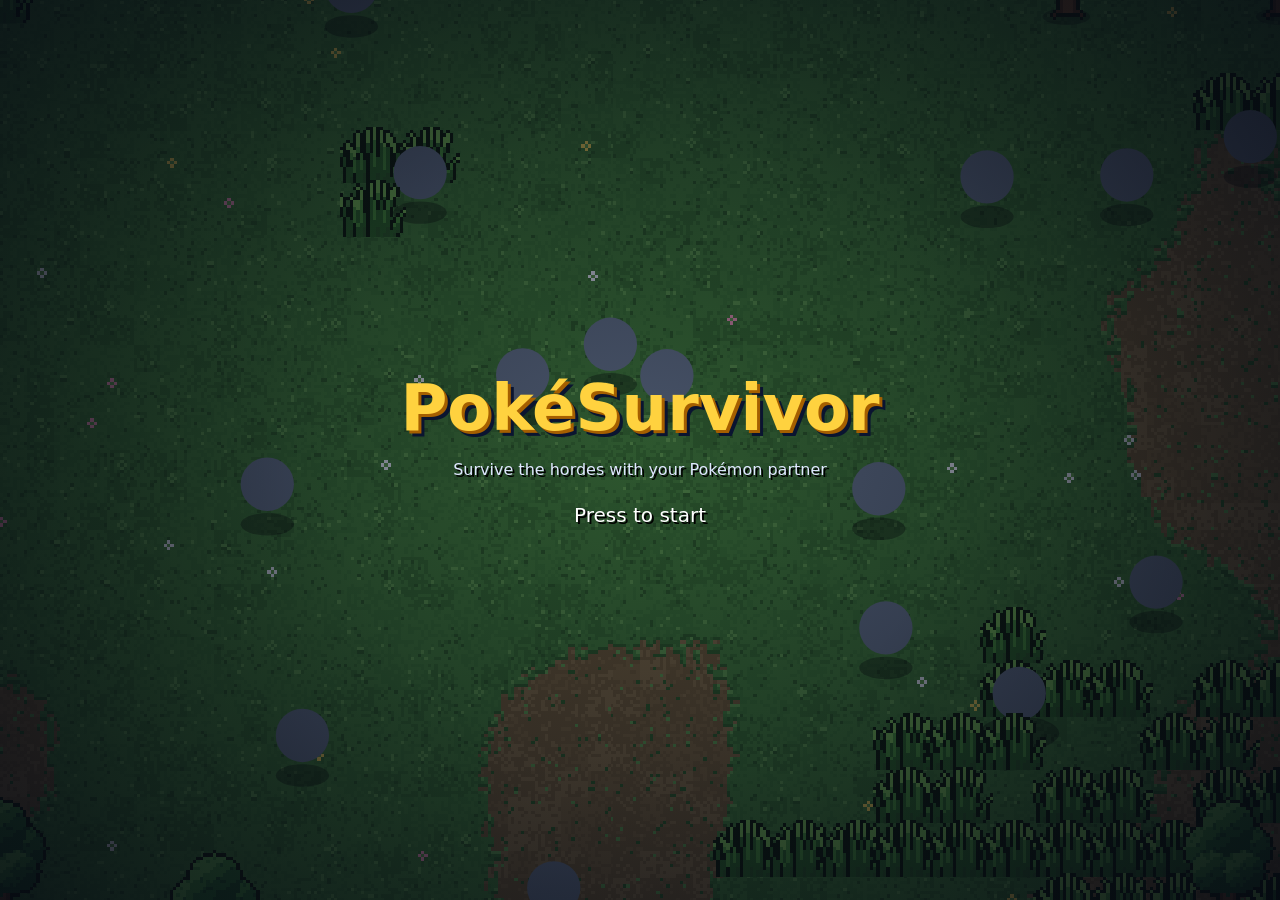
==== en/index.html @ c5aa58d1 "Sync upstream main (backup 2026-10-28) Sync upstream main (backup 2026-10-28)" ====
<!doctype html>
<html lang="en">
<head>
<meta charset="utf-8">
<base href="../">
<!-- Seguridad (18-10-2026): sólo se ejecutan los scripts del juego, de Firebase
     y de Google (inicio de sesión). Nada metido en la página (onerror=, etiquetas script
     en un texto...) llega a ejecutarse aunque se colara. Ver js/boot.js. -->
<meta http-equiv="Content-Security-Policy" content="script-src 'self' file: https://www.gstatic.com https://apis.google.com https://*.firebaseio.com https://*.firebasedatabase.app; object-src 'none'; base-uri 'self'">
<meta name="viewport" content="width=device-width,initial-scale=1,viewport-fit=cover">
<title>PokéSurvivor – Free online Pokémon survival game (Survivor.io style)</title>
<meta name="description" content="Survive hordes of Pokémon with your partner in this free fan game for browser and mobile: 966 Pokémon, shinies, legendaries and online co-op with friends. No downloads, no ads.">
<link rel="canonical" href="https://pokesurvivor.com/en/">
<meta name="robots" content="index, follow, max-image-preview:large">
<meta name="theme-color" content="#0a1430">
<meta name="color-scheme" content="dark">
<!-- Compartir en redes (WhatsApp, Discord, Twitter/X...) -->
<meta property="og:type" content="website">
<meta property="og:site_name" content="PokéSurvivor">
<meta property="og:locale" content="en_US">
<meta property="og:url" content="https://pokesurvivor.com/en/">
<meta property="og:title" content="PokéSurvivor – Survive the Pokémon hordes">
<meta property="og:description" content="A free fan game for browser and mobile: 966 Pokémon, shinies, legendaries and co-op with up to 4 friends. No downloads, no ads.">
<meta property="og:image" content="https://pokesurvivor.com/assets/og-image.jpg">
<meta property="og:image:width" content="1200">
<meta property="og:image:height" content="630">
<meta property="og:image:alt" content="PokéSurvivor: un Pokémon rodeado de hordas en un mapa pixel art">
<meta name="twitter:card" content="summary_large_image">
<meta name="twitter:title" content="PokéSurvivor – Survive the Pokémon hordes">
<meta name="twitter:description" content="A free fan game for browser and mobile, with co-op for up to 4. No downloads, no ads.">
<meta name="twitter:image" content="https://pokesurvivor.com/assets/og-image.jpg">
<meta name="ps-pages" content="1">
<link rel="manifest" href="manifest.webmanifest">
<!-- Google sólo enseña en los resultados iconos de 48 px o múltiplos -->
<link rel="icon" href="favicon.ico" sizes="any">
<link rel="icon" type="image/png" sizes="48x48" href="assets/icons/icon-48.png">
<link rel="icon" type="image/png" sizes="96x96" href="assets/icons/icon-96.png">
<link rel="icon" type="image/png" sizes="144x144" href="assets/icons/icon-144.png">
<link rel="apple-touch-icon" href="assets/icons/icon-180.png">
<meta name="mobile-web-app-capable" content="yes">
<meta name="apple-mobile-web-app-capable" content="yes">
<meta name="apple-mobile-web-app-status-bar-style" content="black-translucent">
<meta name="apple-mobile-web-app-title" content="PokéSurvivor">
<link rel="preconnect" href="https://www.gstatic.com" crossorigin>
<link rel="preload" href="assets/fonts/PixelifyPS-400.ttf" as="font" type="font/ttf" crossorigin>
<link rel="preload" href="assets/fonts/PixelifyPS-700.ttf" as="font" type="font/ttf" crossorigin>
<!-- Datos estructurados para Google (tipo de página: videojuego gratuito) -->
<script type="application/ld+json">
{
  "@context": "https://schema.org",
  "@graph": [
    {
      "@type": "WebSite",
      "@id": "https://pokesurvivor.com/#web",
      "url": "https://pokesurvivor.com/",
      "name": "PokéSurvivor",
      "inLanguage": ["es", "en"]
    },
    {
      "@type": ["VideoGame", "WebApplication"],
      "@id": "https://pokesurvivor.com/#juego",
      "name": "PokéSurvivor",
      "url": "https://pokesurvivor.com/",
      "description": "A free Pokémon survival fan game (bullet heaven, Survivor.io style): pick a partner, survive the hordes, level up, evolve your moves, fight legendaries in rifts and play co-op with up to 4 friends.",
      "image": "https://pokesurvivor.com/assets/og-image.jpg",
      "inLanguage": ["es", "en"],
      "genre": ["Roguelike", "Bullet heaven", "Acción", "Supervivencia"],
      "gamePlatform": ["Navegador web", "PC", "Android", "iOS"],
      "applicationCategory": "GameApplication",
      "operatingSystem": "Cualquiera con navegador web moderno",
      "playMode": ["SinglePlayer", "CoOp", "MultiPlayer"],
      "numberOfPlayers": { "@type": "QuantitativeValue", "minValue": 1, "maxValue": 4 },
      "isAccessibleForFree": true,
      "offers": { "@type": "Offer", "price": "0", "priceCurrency": "EUR", "availability": "https://schema.org/InStock" },
      "isPartOf": { "@id": "https://pokesurvivor.com/#web" }
    }
  ]
}
</script>
<link rel="stylesheet" href="css/style.css?v=fd07d5accc">
<script src="js/core/locales.js?v=602463cd19"></script>
<script src="js/noframe.js"></script>
</head>
<body>

<canvas id="game"></canvas>
<!-- En móvil se juega en horizontal -->
<div id="rotate" class="hidden"><div class="box center"><div id="rotate-ico"></div><h2>Gira el móvil</h2><p class="sub">PokéSurvivor se juega en horizontal.</p></div></div>

<!-- ====== Inicio: login / registro / invitado ====== -->
<section id="scr-login" class="scr hidden">
  <div class="box" style="width:min(420px,100%)">
    <div class="logo">
      <div class="t1">PokéSurvivor</div>
      <div class="t2">Mundo Misterioso</div>
    </div>
    <p class="login-tag">Sobrevive a las hordas con tu compañero Pokémon · gratis, en PC y móvil</p>
    <p class="login-official">Web oficial: pokesurvivor.com · si alguien te pide pagar, no somos nosotros</p>
    <div class="tabs">
      <div class="tab on" data-tab="login">Entrar</div>
      <div class="tab" data-tab="register">Crear cuenta</div>
    </div>
    <form id="login-form" autocomplete="off">
      <label for="f-user">Nombre</label>
      <input id="f-user" class="field" maxlength="16" spellcheck="false" autocomplete="username" autocapitalize="none" autocorrect="off">
      <label for="f-pass">Contraseña</label>
      <input id="f-pass" class="field" type="password" maxlength="64">
      <p id="login-err" class="err"></p>
      <p class="note"><a href="#" id="f-forgot">¿Olvidaste tu contraseña?</a></p>
      <p id="forgot-note" class="note hidden">Si vinculaste tu Gmail, pulsa <b>Entrar con Google</b> con ese Gmail: es tu misma cuenta.
        Si no lo vinculaste, no se puede recuperar: crea una cuenta nueva (y esta vez vincula tu Gmail desde el aviso que sale al entrar).</p>
      <div class="row">
        <button id="btn-auth" class="btn gold grow" type="submit">Entrar</button>
      </div>
    </form>
    <div class="row" style="margin-top:10px">
      <button id="btn-google" class="btn google grow hidden" type="button">Entrar con Google</button>
    </div>
    <div class="row" style="margin-top:10px">
      <button id="btn-guest" class="btn ghost grow" type="button">Jugar como invitado</button>
    </div>
    <p class="note center" id="login-mode"></p>
    <p class="note center"><a href="en/guide/">Guía</a> · <a href="en/pokedex/">Pokédex</a> · <a href="#" class="legal-link" data-legal>Aviso legal y privacidad</a></p>
  </div>
</section>

<!-- ====== Test de personalidad ====== -->
<section id="scr-test" class="scr dim hidden">
  <div class="box test-box">
    <div class="progress"><i id="test-bar"></i></div>
    <p class="sub" id="test-count"></p>
    <p class="q" id="test-q"></p>
    <div class="answers" id="test-a"></div>
  </div>
</section>

<!-- ====== Resultado del test ====== -->
<section id="scr-result" class="scr dim hidden">
  <div class="box result">
    <p class="sub">Tu personalidad es…</p>
    <div class="trait" id="res-trait"></div>
    <p id="res-text"></p>
    <canvas id="res-stage" class="stage" width="200" height="150"></canvas>
    <h3>Tu compañero: <span class="gold" id="res-name"></span></h3>
    <div class="row" style="justify-content:center;margin-top:14px">
      <button id="res-ok" class="btn gold">¡Vamos juntos!</button>
      <button id="res-other" class="btn">Elegir otro</button>
    </div>
  </div>
</section>

<!-- ====== Elegir compañero ====== -->
<section id="scr-starters" class="scr dim hidden">
  <div class="box wide">
    <h2>Elige a tu compañero</h2>
    <p class="sub">Los iniciales de todas las regiones, y dos amigos más.</p>
    <div class="grid" id="starter-grid"></div>
    <div class="row between" style="margin-top:14px">
      <button id="starter-back" class="btn ghost">Volver</button>
      <span id="starter-info" class="grow" style="color:var(--muted)"></span>
      <button id="starter-ok" class="btn gold" disabled>Elegir</button>
    </div>
  </div>
</section>

<!-- ====== Menú principal ====== -->
<section id="scr-menu" class="scr hidden">
  <div class="menu-left">
    <div class="logo">
      <div class="t1">PokéSurvivor<span class="splash">Folagor, Sekiam, PokeAlex: ¿un hueco?</span></div>
      <div class="t2">Mundo Misterioso</div>
      <div id="menu-hw" class="hw-count hidden"></div>
    </div>
    <div class="partner-card">
      <canvas id="menu-partner" class="stage" width="260" height="200"></canvas>
      <div class="nm" id="menu-partner-name"></div>
      <div class="lv" id="menu-partner-info"></div>
      <div class="seg hidden" id="menu-shiny"><button data-v="0">Normal</button><button data-v="1"></button></div>
    </div>
  </div>
  <div class="menu-right">
    <div class="box">
      <div class="menu-list">
        <button class="menu-item play" data-go="play">Jugar<small>Entra en la mazmorra</small></button>
        <button class="menu-item" data-go="dex">Pokémon<small id="menu-dex-count">Tu colección</small></button>
        <button class="menu-item" data-go="upgrades">Mejoras<small>Haz más fuerte cada run</small></button>
        <button class="menu-item" data-go="shop">Tienda Kecleon<small>Mentas, Cápsulas y MT</small></button>
        <button class="menu-item" data-go="bag">Mochila<small id="menu-bag-sub">Vacía</small></button>
        <button class="menu-item" data-go="gacha">Gacha<small>9 regiones · Pokémon y shinies</small></button>
        <button class="menu-item" data-go="goals">Misiones<small id="menu-goals-sub">Misiones, logros y perfil</small></button>
        <button class="menu-item" data-go="friends">Amigos<small id="menu-friends-sub">Juega en grupo, hasta 4</small></button>
        <button class="menu-item" data-go="rank">Ranking<small>Quién aguanta más</small></button>
        <button class="menu-item" data-go="settings">Ajustes<small>Sonido, gráficos, controles y cuenta</small></button>
      </div>
    </div>
    <div class="box" style="padding:14px 18px">
      <div id="menu-stats" style="font-size:14px;color:var(--muted)"></div>
    </div>
  </div>
</section>

<div id="topbar" class="topbar hidden">
  <div class="pill"><span class="coin"></span><span id="coins">0</span></div>
  <div class="pill" id="tickets-pill" title="Tickets del gacha"></div>
  <div class="pill" id="user-pill"></div>
  <button id="btn-save" class="btn small gold save-btn hidden" title="Guardar la partida en la nube"></button>
  <button id="btn-news" class="btn small ghost news-btn" title="Novedades"></button>
  <button id="btn-yt" class="btn small ghost yt-btn" title="Mi canal de YouTube"></button>
  <button id="btn-support" class="btn small gold hidden" title="Apoyar el proyecto"></button>
  <button id="btn-sound" class="btn small ghost" title="Sonido"></button>
  <button id="btn-full" class="btn small ghost hidden" title="Pantalla completa"></button>
  <button id="btn-settings" class="btn small ghost" title="Ajustes"></button>
  <button id="btn-logout" class="btn small ghost">Salir</button>
</div>
<div id="sound-panel" class="box sound-panel hidden"></div>
<div id="credits-line" class="credits-line hidden">Proyecto de fan sin ánimo de lucro · Sprites: SpriteCollab (CC BY-NC 4.0) · Pokémon © Nintendo/Creatures/GAME FREAK · <a href="#" class="legal-link" data-legal>Aviso legal</a></div>

<!-- ====== Novedades (cambios del juego) ====== -->
<section id="scr-news" class="scr dim hidden">
  <div class="box news-box">
    <div class="row between"><h2>Novedades</h2><button class="btn small ghost" id="news-close">Cerrar</button></div>
    <div id="news-body" class="news-body"></div>
  </div>
</section>

<!-- ====== Vincular Gmail para recuperar la cuenta (js/ui/login.js, offerRecovery) ====== -->
<section id="scr-recover" class="scr dim hidden">
  <div class="box" style="width:min(440px,100%)">
    <h2>¿Te da miedo perder tu cuenta?</h2>
    <p>Vincula tu Gmail: si un día olvidas la contraseña, pulsas <b>Entrar con Google</b> y es tu misma cuenta, con todo lo tuyo.</p>
    <p class="err" id="rec-err"></p>
    <div class="row" style="gap:8px;flex-wrap:wrap">
      <button class="btn gold grow" id="rec-link" type="button">Vincular mi Gmail</button>
      <button class="btn ghost" id="rec-later" type="button">Ahora no</button>
    </div>
    <p class="note center"><a href="#" id="rec-never">No volver a preguntar</a></p>
  </div>
</section>

<!-- ====== Avisos de una actualización (una vez por navegador, ver LoginUI.updateNotices) ====== -->
<section id="scr-savenote" class="scr dim hidden">
  <div class="box" style="width:min(460px,100%)" translate="no">
    <h2 id="savenote-title"></h2>
    <div id="savenote-body"></div>
    <button class="btn gold" id="savenote-ok" type="button" style="width:100%;margin-top:10px"></button>
  </div>
</section>

<!-- ====== Apoyar el proyecto (donaciones) ====== -->
<section id="scr-support" class="scr dim hidden">
  <div class="box support">
    <div class="row between"><h2>Apoyar el proyecto</h2><button class="btn small ghost" id="sup-close">Cerrar</button></div>
    <div id="sup-body"></div>
  </div>
</section>

<!-- ====== Ajustes ====== -->
<section id="scr-settings" class="scr dim hidden">
  <div class="box settings">
    <div class="row between"><h2>Ajustes</h2><button class="btn small ghost" id="set-close">Cerrar</button></div>
    <div class="tabs" id="set-tabs">
      <button class="gen-tab" data-t="sound">Sonido</button>
      <button class="gen-tab" data-t="gfx">Gráficos</button>
      <button class="gen-tab" data-t="ctl">Controles</button>
      <button class="gen-tab" data-t="a11y">Accesibilidad</button>
      <button class="gen-tab" data-t="acc">Cuenta</button>
      <button class="gen-tab" data-t="about">Acerca de</button>
    </div>
    <div id="set-body" class="set-body"></div>
  </div>
</section>

<!-- ====== Aviso legal y privacidad ====== -->
<section id="scr-legal" class="scr dim hidden">
  <div class="box legal" style="width:min(640px,100%)">
    <div class="row between"><h2>Aviso legal</h2><button class="btn small ghost" id="legal-close">Cerrar</button></div>
    <h3>Proyecto de fan</h3>
    <p><b>PokéSurvivor</b> es un juego hecho por fans, <b>gratuito y sin ánimo de lucro</b>.
      No tiene anuncios ni compras. Se puede apoyar con donaciones voluntarias, que se usan sólo para pagar los servidores y el dominio, y que no dan ninguna ventaja en el juego.</p>
    <p>No está afiliado, patrocinado ni aprobado por Nintendo, Creatures Inc., GAME FREAK ni
      The Pokémon Company. Pokémon y todos los nombres y personajes relacionados son marcas y
      propiedad de sus respectivos dueños.</p>
    <h3>Web oficial</h3>
    <p>La única web oficial de PokéSurvivor es pokesurvivor.com. El juego es y será gratis: si alguien te pide pagar, no somos nosotros.</p>
    <h3>Criptomonedas</h3>
    <p>PokéSurvivor no tiene ninguna criptomoneda, token ni NFT oficial, y su autor no ha creado ninguno. Cualquier token que use el nombre del juego lo han creado terceros: no nos hacemos cargo de ninguna compra, venta o inversión que hagas con ellos, y nada de lo que hay aquí es una recomendación de inversión.</p>
    <h3>Contenido de terceros</h3>
    <p>Sprites de <a href="https://github.com/PMDCollab/SpriteCollab" target="_blank" rel="noopener">SpriteCollab</a>
      (CC BY-NC 4.0, créditos completos en CREDITS.md del repositorio). Datos de la Pokédex de
      <a href="https://pokeapi.co/" target="_blank" rel="noopener">PokeAPI</a>. Fuente Pixelify Sans (OFL).
      La música y los efectos de sonido son originales del proyecto.</p>
    <h3>Contacto y retirada de contenido</h3>
    <p>Si eres titular de derechos y quieres que retiremos algo, escríbenos y lo quitaremos lo
      antes posible: <a id="legal-mail" href="#"></a></p>
    <p>Código fuente: <a id="legal-repo" href="#" target="_blank" rel="noopener"></a></p>
    <p>Licencia del código: PolyForm Noncommercial 1.0.0 (se puede usar, estudiar y modificar, pero no para ganar dinero). Las versiones hasta el 14-10-2026 siguen bajo MIT.</p>
    <h3>Privacidad</h3>
    <p>Si creas una cuenta, guardamos tu nombre de jugador y tu partida (colección, monedas,
      mejoras y estadísticas) en Google Firebase para que puedas seguir en cualquier ordenador.
      Si entras con Google, Firebase guarda también tu correo de Google para identificarte
      (nunca se enseña a otros jugadores).
      No usamos tus datos para nada más, ni los compartimos, ni hay publicidad ni seguimiento.
      Como invitado no se guarda nada fuera de tu navegador.</p>
    <p>Amigos y ranking: tu <b>apodo</b> es público para otros jugadores. Guardamos tu lista de
      amigos, si estás en línea y tus mejores tiempos (con tu apodo y tu Pokémon).</p>
    <p>Partidas en grupo: tu navegador se conecta <b>directamente</b> con el de tus compañeros
      (como en una videollamada), así que cada uno puede llegar a ver la dirección IP del otro.
      Juega en grupo sólo con gente que conozcas. Si la conexión directa no es posible, la partida
      pasa por los servidores de Firebase.</p>
    <p>Puedes borrar tu cuenta cuando quieras (se borran también tu apodo, tus amigos y tus marcas):</p>
    <div class="row">
      <button class="btn small" id="legal-delete">Borrar mi cuenta y mi partida</button>
      <span id="legal-del-msg" class="note" style="margin:0"></span>
    </div>
  </div>
</section>
<div id="boot" class="boot">
  <div class="boot-in">
    <h1>PokéSurvivor</h1>
    <p>A Pokémon survival game, free in your browser and on mobile.</p>
    <p class="boot-ld">Loading…</p>
  </div>
</div>
<script src="js/boot.js"></script>
<div id="tap-start" class="tapstart hidden">
  <div class="boot-in">
    <h1>PokéSurvivor</h1>
    <p>Sobrevive a las hordas con tu compañero Pokémon</p>
    <p class="tap-blink">Pulsa para empezar</p>
  </div>
</div>
<noscript>
  <div class="boot noscript">
    <div class="boot-in">
      <h1>PokéSurvivor</h1>
      <p>PokéSurvivor necesita JavaScript para funcionar. Actívalo para jugar.</p>
      <p>Fan game gratuito de supervivencia con 966 Pokémon de las 9 regiones: elige tu compañero, sobrevive a las hordas, evoluciona tus ataques, enfréntate a legendarios y juega en cooperativo con hasta 4 amigos.</p>
      <p><a href="en/guide/">Guía del juego</a> · <a href="en/pokedex/">Pokédex: todos los Pokémon jugables</a></p>    </div>
  </div>
</noscript>

<!-- ====== Apodo (para amigos y ranking) ====== -->
<section id="scr-nick" class="scr dim hidden">
  <div class="box" style="width:min(440px,100%)">
    <h2>Elige tu apodo</h2>
    <p class="sub">Es el nombre que verán tus amigos y el que sale en el ranking.
      Tu nombre y tu correo de Google no se enseñan a nadie.</p>
    <form id="nick-form" autocomplete="off">
      <input id="nick-in" class="field" maxlength="16" spellcheck="false" placeholder="3-16 letras, números o _">
      <p id="nick-err" class="err"></p>
      <div class="row"><button id="nick-ok" class="btn gold grow" type="submit">Guardar apodo</button></div>
    </form>
    <div class="row" style="margin-top:8px"><button id="nick-later" class="btn ghost grow" type="button">Ahora no</button></div>
  </div>
</section>

<!-- ====== Amigos ====== -->
<section id="scr-friends" class="scr dim hidden">
  <div class="box wide">
    <div class="row between"><h2>Amigos</h2>
      <div class="row"><button id="fr-room" class="btn small gold hidden">Ir a la sala</button><button class="btn small ghost" data-back>Volver</button></div></div>
    <p class="sub" id="fr-me"></p>
    <form id="fr-add" class="row" autocomplete="off">
      <input id="fr-name" class="field grow" maxlength="16" spellcheck="false" placeholder="Apodo de tu amigo">
      <button class="btn gold" type="submit" data-sfx="confirm">Añadir amigo</button>
    </form>
    <p id="fr-msg" class="note"></p>
    <div id="fr-list" class="fr-list"></div>
  </div>
</section>

<!-- ====== Sala (partida en grupo) ====== -->
<section id="scr-lobby" class="scr dim hidden">
  <div class="box wide">
    <div class="row between"><h2>Sala</h2>
      <div class="row"><button id="lobby-menu" class="btn small ghost">Menú</button><button id="lobby-leave" class="btn small ghost">Salir de la sala</button></div></div>
    <p class="sub" id="lobby-sub"></p>
    <div id="lobby-members" class="lobby-members"></div>
    <h3 id="lobby-inv-title" style="margin:14px 0 6px">Invitar amigos</h3>
    <div id="lobby-invite" class="fr-list"></div>
    <div class="row" style="margin-top:14px">
      <button id="lobby-start" class="btn gold grow">Empezar partida</button>
    </div>
    <p class="note" id="lobby-note"></p>
  </div>
</section>

<!-- ====== Ranking ====== -->
<section id="scr-rank" class="scr dim hidden">
  <div class="box wide">
    <div class="row between"><h2>Ranking</h2><span class="row" style="gap:6px"><button id="rk-mod" class="btn small ghost hidden">Moderación</button><button class="btn small ghost" data-back>Volver</button></span></div>
    <div class="gen-tabs" id="rk-mode"></div>
    <div class="filters" id="rk-period"></div>
    <div class="row rk-tools">
      <div class="filters" id="rk-scope" style="margin:0"></div>
      <input id="rk-poke" class="field" list="rk-dl" placeholder="Filtrar por Pokémon (histórico)" spellcheck="false">
      <datalist id="rk-dl"></datalist>
      <button id="rk-clear" class="btn small ghost hidden">Quitar filtro</button>
    </div>
    <div class="rk-split">
      <div class="rk-col"><h3 class="rk-h">Daño a Arceus</h3><div id="rk-dlist" class="rk-list"></div><div id="rk-dme" class="rk-me"></div></div>
      <div class="rk-col"><h3 class="rk-h">Tiempo aguantado</h3><div id="rk-list" class="rk-list"></div><div id="rk-me" class="rk-me"></div></div>
    </div>
  </div>
</section>

<!-- ====== Moderación del ranking (sólo la cuenta de admin, ver js/ui/mod-ui.js) ====== -->
<section id="scr-mod" class="scr dim hidden">
  <div class="box wide">
    <div class="row between"><h2>Moderación</h2><span class="row" style="gap:6px"><button class="btn small danger" id="mod-purge">Quitar marcas de más de 1 hora</button><button class="btn small ghost" id="mod-back">Volver</button></span></div>
    <div class="tabs" id="mod-tabs">
      <div class="tab on" data-tab="rep">Reportes</div>
      <div class="tab" data-tab="sus">Baneados</div>
    </div>
    <div id="mod-list" class="rk-list" style="max-height:60vh"></div>
  </div>
</section>

<!-- ====== Misiones, logros y perfil ====== -->
<section id="scr-goals" class="scr dim hidden">
  <div class="box wide">
    <div class="row between"><h2>Misiones</h2><button class="btn small ghost" data-back>Volver</button></div>
    <div class="tabs" id="goals-tabs">
      <div class="tab on" data-tab="missions">Misiones</div>
      <div class="tab" data-tab="ach">Logros</div>
      <div class="tab" data-tab="profile">Perfil</div>
    </div>
    <div id="goals-body" class="goals-body"></div>
  </div>
</section>

<!-- ====== Perfil público de un jugador ====== -->
<section id="scr-profile" class="scr dim hidden">
  <div class="box profile-box">
    <div class="row end"><button class="btn small ghost" id="prof-close">Cerrar</button></div>
    <div id="prof-body"></div>
  </div>
</section>

<!-- ====== Invitación recibida ====== -->
<div id="invite-pop" class="box invite-pop hidden">
  <div id="inv-text"></div>
  <div class="row" style="margin-top:10px">
    <button id="inv-yes" class="btn gold small grow" data-sfx="confirm">Unirme</button>
    <button id="inv-no" class="btn ghost small">No, gracias</button>
  </div>
</div>

<!-- ====== Colección ====== -->
<section id="scr-dex" class="scr dim hidden">
  <div class="box wide">
    <div class="row between"><h2>Pokémon <span id="dex-total" class="sub" style="font-size:15px"></span></h2><button class="btn small ghost" data-back>Volver</button></div>
    <div class="gen-tabs" id="dex-gens"></div>
    <div class="split" style="margin-top:8px">
      <div>
        <div class="dex-tools">
          <input id="dex-q" type="search" placeholder="Buscar por nombre o número" autocomplete="off" spellcheck="false">
          <select id="dex-type" title="Tipo"></select>
          <span id="dex-count" class="sub"></span>
          <button class="btn small ghost hidden" id="dex-clear" type="button">Limpiar</button>
        </div>
        <div class="filters" id="dex-filters"></div>
        <div class="filters dex-sort" id="dex-sort"></div>
        <div class="grid" id="dex-grid"></div>
      </div>
      <div class="panel" id="dex-detail"></div>
    </div>
  </div>
</section>

<!-- ====== Tienda Kecleon (20-10-2026, del PR #236 de TheAdro7) ====== -->
<section id="scr-shop" class="scr dim hidden">
  <div class="box wide shop-box">
    <!-- El puesto: cae, se despliega el toldo, sube la persiana y salen los dos Kecleon (ver shop-ui.js). -->
    <div class="shop-stall" id="shop-stall">
      <!-- Todo el puesto (paisaje, toldo, estanterías, persiana, farolillos y los dos
           Kecleon) se dibuja en pixel art en este lienzo: ver Scene en shop-ui.js. -->
      <canvas id="shop-scene" class="shop-scene"></canvas>
      <div class="shop-sign" id="shop-sign"><span>Tienda Kecleon</span></div>
      <div class="shop-bubble hide" id="shop-bubble"></div>
    </div>
    <div class="shop-inner">
      <div class="row between">
        <h2 style="margin:0">Tienda Kecleon</h2>
        <button class="btn small ghost" data-back>Volver</button>
      </div>
      <p class="sub" style="margin:8px 0 0" id="shop-hello">¡Bienvenido! Mentas, Cápsulas y MT. Lo que compres va a tu Mochila (en el menú principal); úsalo desde la ficha de cada Pokémon en la colección.</p>
      <div id="shop-body"></div>
    </div>
  </div>
</section>

<!-- ====== Mochila (desde el menú principal, sin entrar en la tienda) ====== -->
<section id="scr-bag" class="scr dim hidden">
  <div class="box wide">
    <div class="row between"><h2>Mochila</h2><button class="btn small ghost" data-back>Volver</button></div>
    <div id="bag-body"></div>
  </div>
</section>

<!-- ====== Mejoras ====== -->
<section id="scr-upgrades" class="scr dim hidden">
  <div class="box wide">
    <div class="row between"><h2>Mejoras</h2><button class="btn small ghost" data-back>Volver</button></div>
    <div class="upg-head">
      <canvas id="upg-stage" class="stage" width="120" height="96"></canvas>
      <div class="grow">
        <p class="sub" style="margin:0">Cada Pokémon tiene sus propias mejoras: sólo cuentan cuando juegas con él.</p>
        <div class="row" style="margin-top:8px">
          <label for="upg-mon" style="margin:0">Pokémon</label>
          <select id="upg-mon" class="field" style="width:auto;min-width:220px"></select>
        </div>
      </div>
    </div>
    <div class="upg" id="upg-list"></div>
  </div>
</section>

<!-- ====== Gacha ====== -->
<section id="scr-gacha" class="scr dim hidden">
  <div class="box wide">
    <div class="row between"><h2>Gacha</h2><button class="btn small ghost" data-back>Volver</button></div>
    <div class="gen-tabs" id="gacha-gens"></div>
    <div class="split" style="margin-top:8px">
      <div>
        <div class="banner" id="banner">
          <h3 id="banner-title"></h3>
          <p id="banner-desc" style="margin:4px 0 6px"></p>
          <p class="sub" id="gacha-owned" style="margin:0"></p>
          <div class="feat" id="gacha-feat"></div>
        </div>
        <div class="row" style="margin-top:14px">
          <button id="pull-10" class="btn gold grow" data-sfx="none">Tirar ×10 · <span id="cost-10"></span></button>
          <button id="pull-10b" class="btn gold grow" data-sfx="none">Tirar ×10 · <span id="cost-10b"></span></button>
          <button id="pull-100" class="btn gold grow" data-sfx="none">Tirar ×100 · <span id="cost-100"></span></button>
          <button id="pull-100b" class="btn gold grow" data-sfx="none">Tirar ×100 · <span id="cost-100b"></span></button>
        </div>
        <p class="note tickets-line" id="gacha-tickets"></p>
        <p class="note" id="gacha-pity"></p>
      </div>
      <div class="panel rates" id="gacha-rates"></div>
    </div>
  </div>
</section>

<div id="pull-fx" class="hidden">
  <canvas id="slot" width="176" height="170" title="Clic para acelerar"></canvas>
  <div class="pull-results" id="pull-results"></div>
  <button id="pull-skip" class="btn small ghost hidden">Saltar</button>
  <button id="pull-close" class="btn gold hidden">Continuar</button>
</div>

<!-- ====== Durante la run ====== -->
<section id="scr-levelup" class="scr dim hidden">
  <div class="box center">
    <h2>¡Nivel <span id="lvl-num">2</span>!</h2>
    <p class="sub">Elige una recompensa<span class="kbd-hint"> · <kbd>1</kbd> <kbd>2</kbd> <kbd>3</kbd></span></p>
    <div id="cards" class="cards"></div>
    <button id="lvl-reroll" class="btn small ghost hidden" data-sfx="none" style="margin-top:10px">Cambiar opciones (<span id="lvl-rr-n">1</span>)<span class="kbd-hint"> · <kbd>R</kbd></span></button>
    <p id="lvl-wait" class="note hidden"></p>
  </div>
</section>

<section id="scr-bond" class="scr dim hidden">
  <div class="box center">
    <h2 class="bond-title">¡Vínculo!</h2>
    <p class="sub bond-hint">Los movimientos unidos se lanzan a la vez y ocupan un solo hueco</p>
    <p id="bond-sub" class="sub"></p>
    <div id="bond-cards" class="cards"></div>
    <div class="row" style="justify-content:center"><button id="bond-back" class="btn hidden">Atrás</button></div>
  </div>
</section>

<section id="scr-item" class="scr dim hidden">
  <div class="box center">
    <h2>¡Un objeto!</h2>
    <p class="sub">Sólo puedes llevar uno<span class="kbd-hint"> · <kbd>1</kbd> <kbd>2</kbd></span></p>
    <div id="item-cards" class="cards"></div>
  </div>
</section>

<section id="scr-pause" class="scr dim hidden">
  <div class="box center pause-box">
    <h2>Pausa</h2>
    <p class="sub kbd-hint"><kbd>WASD</kbd> moverse · <kbd>1</kbd>–<kbd>4</kbd> movimiento · <kbd>Q</kbd>/<kbd>E</kbd> ciclar · <kbd>5</kbd>–<kbd>8</kbd> esferas · <kbd>Esc</kbd> pausa</p>
    <p class="sub touch-hint">Arrastra el dedo para moverte · toca un ataque para cambiarlo · toca una esfera para usarla</p>
    <p id="pause-coop" class="note hidden">Partida en grupo: el juego sigue mientras estás aquí.</p>
    <div class="row" style="justify-content:center">
      <button id="btn-resume" class="btn gold">Continuar</button>
      <button id="btn-pause-settings" class="btn">Ajustes</button>
      <button id="btn-quit" class="btn">Abandonar run</button>
    </div>
    <div id="pause-sum" class="pause-sum"></div>
    <div id="pause-sound" class="sound-inline"></div>
  </div>
</section>

<section id="scr-over" class="scr dim hidden">
  <div class="box center" style="width:min(480px,100%)">
    <h2 id="over-title">Has caído…</h2>
    <div id="over-stats" class="stats"></div>
    <button id="btn-again" class="btn gold">Volver al menú</button>
  </div>
</section>

<!-- datos generados -->
<script defer src="js/app.min.js?v=411411a9da"></script>
</body>
</html>
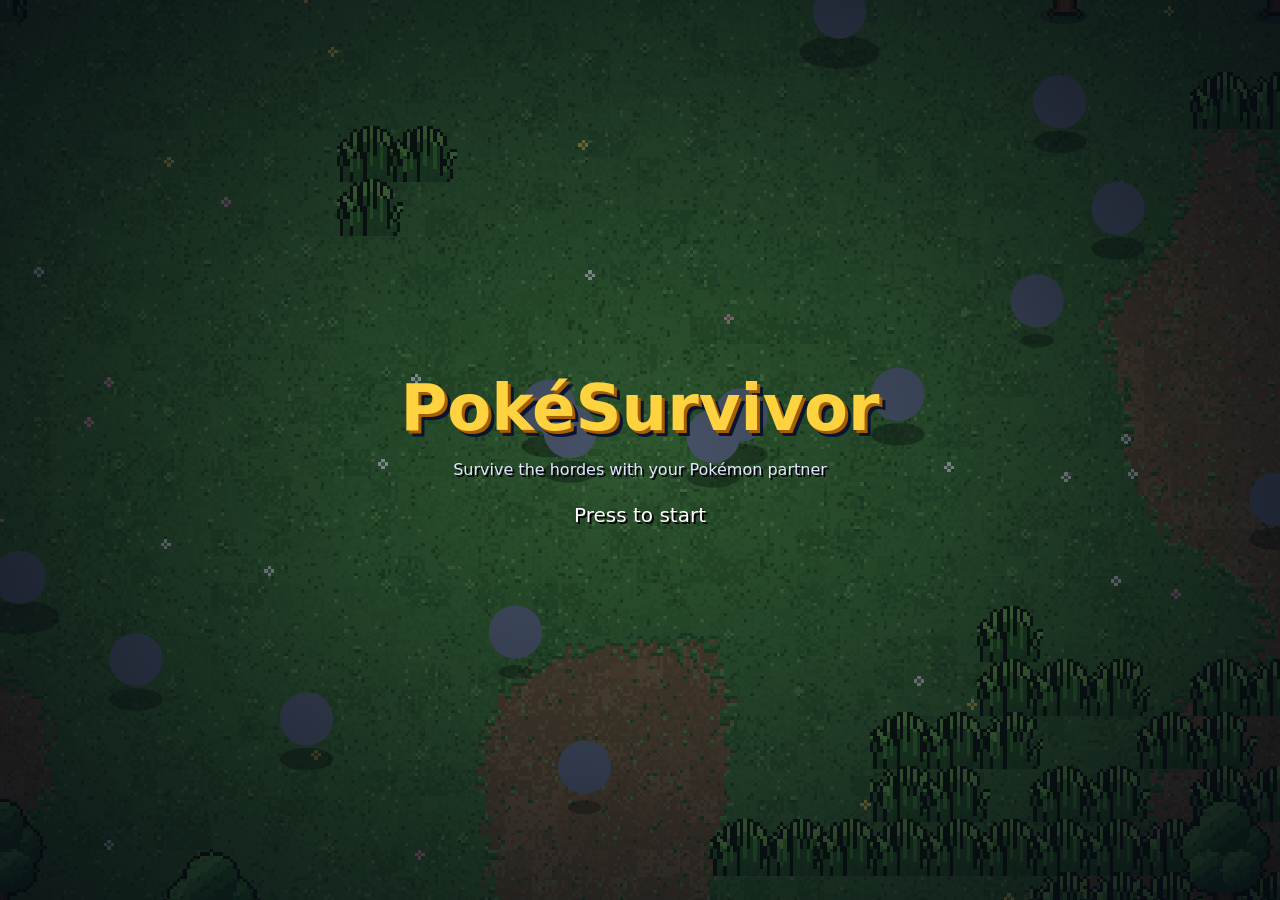
==== commit b3751f37: "Sync upstream main (backup 2026-10-29) Sync upstream main (backup 2026-10-29)" ====
--- a/en/index.html
+++ b/en/index.html
@@ -77,8 +77,8 @@
   ]
 }
 </script>
-<link rel="stylesheet" href="css/style.css?v=fd07d5accc">
-<script src="js/core/locales.js?v=602463cd19"></script>
+<link rel="stylesheet" href="css/style.css?v=d2e67cef69">
+<script src="js/core/locales.js?v=fd491484e3"></script>
 <script src="js/noframe.js"></script>
 </head>
 <body>
@@ -604,6 +604,6 @@
 </section>
 
 <!-- datos generados -->
-<script defer src="js/app.min.js?v=411411a9da"></script>
+<script defer src="js/app.min.js?v=01d06d8e0c"></script>
 </body>
 </html>
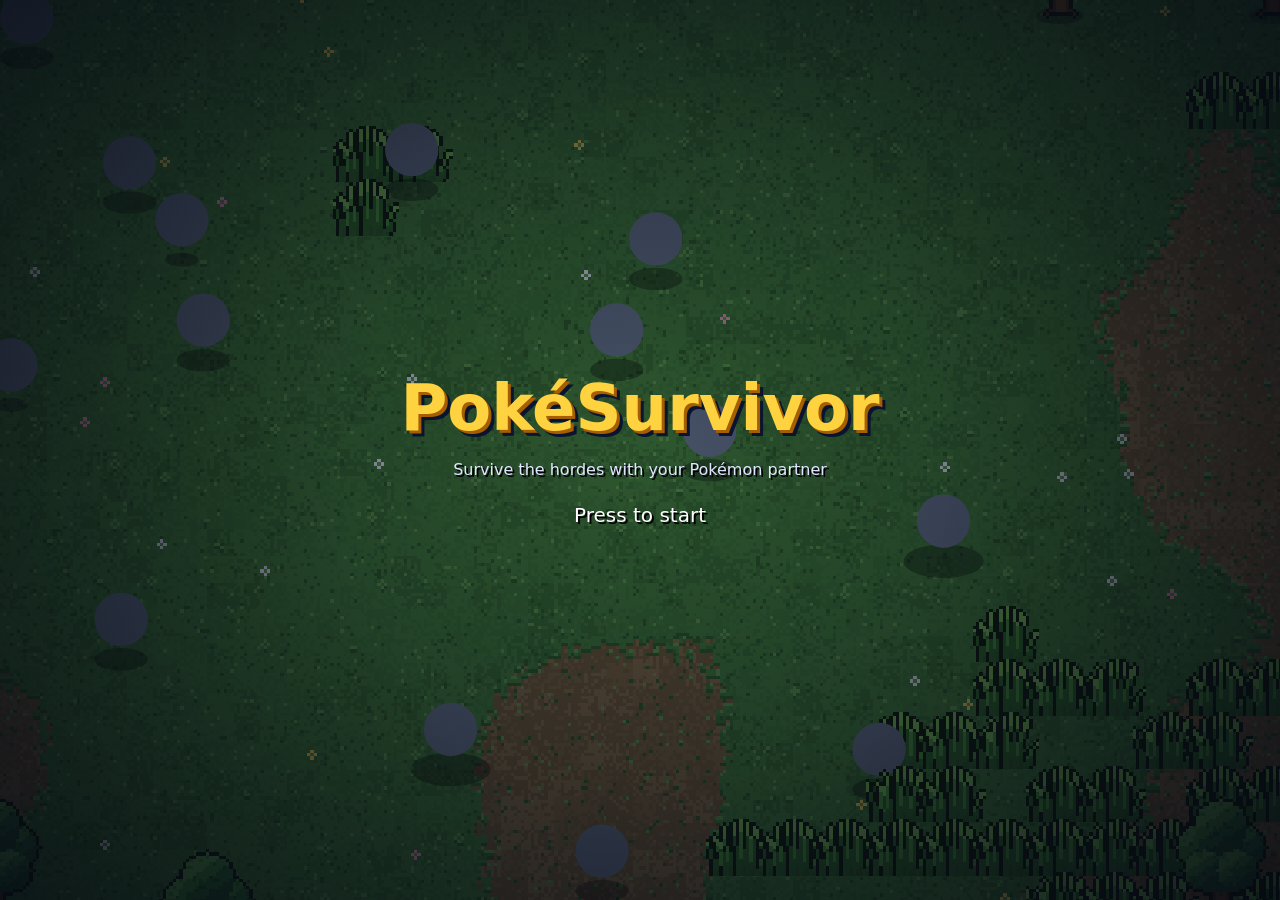
==== commit 6ede04d5: "Sync upstream main (backup 2026-10-30) Sync upstream main (backup 2026-10-30)" ====
--- a/en/index.html
+++ b/en/index.html
@@ -54,7 +54,17 @@
       "@id": "https://pokesurvivor.com/#web",
       "url": "https://pokesurvivor.com/",
       "name": "PokéSurvivor",
-      "inLanguage": ["es", "en"]
+      "inLanguage": ["es", "en"],
+      "publisher": { "@id": "https://pokesurvivor.com/#autor" }
+    },
+    {
+      "@type": "Person",
+      "@id": "https://pokesurvivor.com/#autor",
+      "name": "Jonathan Piera Torregrosa",
+      "alternateName": "JPTER78",
+      "url": "https://pokesurvivor.com/",
+      "sameAs": ["https://www.youtube.com/@jpter78", "https://www.tiktok.com/@jpter78", "https://www.twitch.tv/jpter78",
+        "https://x.com/JPTER78", "https://github.com/JPTER78"]
     },
     {
       "@type": ["VideoGame", "WebApplication"],
@@ -72,13 +82,15 @@
       "numberOfPlayers": { "@type": "QuantitativeValue", "minValue": 1, "maxValue": 4 },
       "isAccessibleForFree": true,
       "offers": { "@type": "Offer", "price": "0", "priceCurrency": "EUR", "availability": "https://schema.org/InStock" },
+      "author": { "@id": "https://pokesurvivor.com/#autor" },
+      "publisher": { "@id": "https://pokesurvivor.com/#autor" },
       "isPartOf": { "@id": "https://pokesurvivor.com/#web" }
     }
   ]
 }
 </script>
-<link rel="stylesheet" href="css/style.css?v=d2e67cef69">
-<script src="js/core/locales.js?v=fd491484e3"></script>
+<link rel="stylesheet" href="css/style.css?v=e10c4224d9">
+<script src="js/core/locales.js?v=71692c9d19"></script>
 <script src="js/noframe.js"></script>
 </head>
 <body>
@@ -120,7 +132,7 @@
       <button id="btn-guest" class="btn ghost grow" type="button">Jugar como invitado</button>
     </div>
     <p class="note center" id="login-mode"></p>
-    <p class="note center"><a href="en/guide/">Guía</a> · <a href="en/pokedex/">Pokédex</a> · <a href="#" class="legal-link" data-legal>Aviso legal y privacidad</a></p>
+    <p class="note center"><a href="en/guide/">Guía</a> · <a href="en/pokedex/">Pokédex</a> · <a href="#" class="legal-link" data-legal>Aviso legal y privacidad</a> · <a href="privacidad/" target="_blank" rel="noopener">Política de privacidad</a></p>
   </div>
 </section>
 
@@ -220,6 +232,19 @@
   <div class="box news-box">
     <div class="row between"><h2>Novedades</h2><button class="btn small ghost" id="news-close">Cerrar</button></div>
     <div id="news-body" class="news-body"></div>
+  </div>
+</section>
+
+<!-- ====== Vídeo nuevo del canal (js/ui/video-ui.js) ====== -->
+<section id="scr-video" class="scr dim hidden">
+  <div class="box video-box">
+    <h2>¡Vídeo nuevo en el canal!</h2>
+    <div id="video-thumb" class="video-thumb"></div>
+    <div class="row">
+      <button class="btn grow" id="video-play">Verlo aquí</button>
+      <button class="btn ghost grow" id="video-yt">Ver en YouTube</button>
+      <button class="btn small ghost" id="video-close">Ahora no</button>
+    </div>
   </div>
 </section>
 
@@ -301,6 +326,7 @@
       (nunca se enseña a otros jugadores).
       No usamos tus datos para nada más, ni los compartimos, ni hay publicidad ni seguimiento.
       Como invitado no se guarda nada fuera de tu navegador.</p>
+    <p><a href="privacidad/" target="_blank" rel="noopener">Política de privacidad</a></p>
     <p>Amigos y ranking: tu <b>apodo</b> es público para otros jugadores. Guardamos tu lista de
       amigos, si estás en línea y tus mejores tiempos (con tu apodo y tu Pokémon).</p>
     <p>Partidas en grupo: tu navegador se conecta <b>directamente</b> con el de tus compañeros
@@ -604,6 +630,6 @@
 </section>
 
 <!-- datos generados -->
-<script defer src="js/app.min.js?v=01d06d8e0c"></script>
+<script defer src="js/app.min.js?v=59e2f8a67b"></script>
 </body>
 </html>
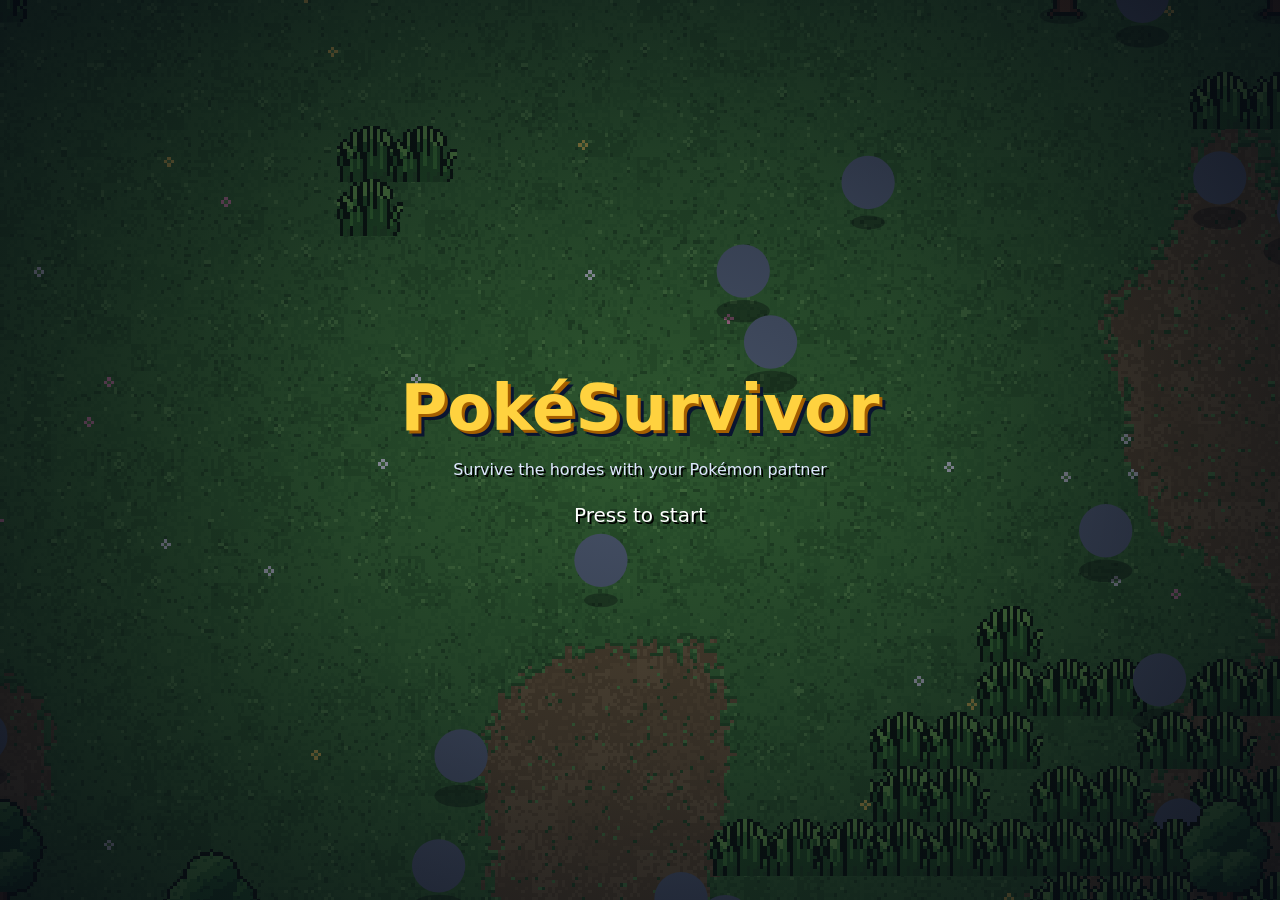
==== commit fb1db5a5: "Sync upstream main (backup 2026-10-31) Bring fork main to JPTER78/pokesurvivor tip d2bf542d571fb7d13" ====
--- a/en/index.html
+++ b/en/index.html
@@ -3,9 +3,6 @@
 <head>
 <meta charset="utf-8">
 <base href="../">
-<!-- Seguridad (18-10-2026): sólo se ejecutan los scripts del juego, de Firebase
-     y de Google (inicio de sesión). Nada metido en la página (onerror=, etiquetas script
-     en un texto...) llega a ejecutarse aunque se colara. Ver js/boot.js. -->
 <meta http-equiv="Content-Security-Policy" content="script-src 'self' file: https://www.gstatic.com https://apis.google.com https://*.firebaseio.com https://*.firebasedatabase.app; object-src 'none'; base-uri 'self'">
 <meta name="viewport" content="width=device-width,initial-scale=1,viewport-fit=cover">
 <title>PokéSurvivor – Free online Pokémon survival game (Survivor.io style)</title>
@@ -14,7 +11,6 @@
 <meta name="robots" content="index, follow, max-image-preview:large">
 <meta name="theme-color" content="#0a1430">
 <meta name="color-scheme" content="dark">
-<!-- Compartir en redes (WhatsApp, Discord, Twitter/X...) -->
 <meta property="og:type" content="website">
 <meta property="og:site_name" content="PokéSurvivor">
 <meta property="og:locale" content="en_US">
@@ -31,7 +27,6 @@
 <meta name="twitter:image" content="https://pokesurvivor.com/assets/og-image.jpg">
 <meta name="ps-pages" content="1">
 <link rel="manifest" href="manifest.webmanifest">
-<!-- Google sólo enseña en los resultados iconos de 48 px o múltiplos -->
 <link rel="icon" href="favicon.ico" sizes="any">
 <link rel="icon" type="image/png" sizes="48x48" href="assets/icons/icon-48.png">
 <link rel="icon" type="image/png" sizes="96x96" href="assets/icons/icon-96.png">
@@ -44,7 +39,6 @@
 <link rel="preconnect" href="https://www.gstatic.com" crossorigin>
 <link rel="preload" href="assets/fonts/PixelifyPS-400.ttf" as="font" type="font/ttf" crossorigin>
 <link rel="preload" href="assets/fonts/PixelifyPS-700.ttf" as="font" type="font/ttf" crossorigin>
-<!-- Datos estructurados para Google (tipo de página: videojuego gratuito) -->
 <script type="application/ld+json">
 {
   "@context": "https://schema.org",
@@ -89,17 +83,15 @@
   ]
 }
 </script>
-<link rel="stylesheet" href="css/style.css?v=e10c4224d9">
-<script src="js/core/locales.js?v=71692c9d19"></script>
+<link rel="stylesheet" href="css/style.css?v=12bfcf3bf0">
+<script src="js/core/locales.js?v=55554b7156"></script>
 <script src="js/noframe.js"></script>
 </head>
 <body>
 
 <canvas id="game"></canvas>
-<!-- En móvil se juega en horizontal -->
 <div id="rotate" class="hidden"><div class="box center"><div id="rotate-ico"></div><h2>Gira el móvil</h2><p class="sub">PokéSurvivor se juega en horizontal.</p></div></div>
 
-<!-- ====== Inicio: login / registro / invitado ====== -->
 <section id="scr-login" class="scr hidden">
   <div class="box" style="width:min(420px,100%)">
     <div class="logo">
@@ -136,7 +128,6 @@
   </div>
 </section>
 
-<!-- ====== Test de personalidad ====== -->
 <section id="scr-test" class="scr dim hidden">
   <div class="box test-box">
     <div class="progress"><i id="test-bar"></i></div>
@@ -146,7 +137,6 @@
   </div>
 </section>
 
-<!-- ====== Resultado del test ====== -->
 <section id="scr-result" class="scr dim hidden">
   <div class="box result">
     <p class="sub">Tu personalidad es…</p>
@@ -161,7 +151,6 @@
   </div>
 </section>
 
-<!-- ====== Elegir compañero ====== -->
 <section id="scr-starters" class="scr dim hidden">
   <div class="box wide">
     <h2>Elige a tu compañero</h2>
@@ -175,8 +164,8 @@
   </div>
 </section>
 
-<!-- ====== Menú principal ====== -->
 <section id="scr-menu" class="scr hidden">
+    <div id="menu-banner" class="menu-banner hidden" role="button" tabindex="0" aria-label="Novedades importantes"></div>
   <div class="menu-left">
     <div class="logo">
       <div class="t1">PokéSurvivor<span class="splash">Folagor, Sekiam, PokeAlex: ¿un hueco?</span></div>
@@ -227,7 +216,6 @@
 <div id="sound-panel" class="box sound-panel hidden"></div>
 <div id="credits-line" class="credits-line hidden">Proyecto de fan sin ánimo de lucro · Sprites: SpriteCollab (CC BY-NC 4.0) · Pokémon © Nintendo/Creatures/GAME FREAK · <a href="#" class="legal-link" data-legal>Aviso legal</a></div>
 
-<!-- ====== Novedades (cambios del juego) ====== -->
 <section id="scr-news" class="scr dim hidden">
   <div class="box news-box">
     <div class="row between"><h2>Novedades</h2><button class="btn small ghost" id="news-close">Cerrar</button></div>
@@ -235,20 +223,17 @@
   </div>
 </section>
 
-<!-- ====== Vídeo nuevo del canal (js/ui/video-ui.js) ====== -->
 <section id="scr-video" class="scr dim hidden">
   <div class="box video-box">
     <h2>¡Vídeo nuevo en el canal!</h2>
     <div id="video-thumb" class="video-thumb"></div>
     <div class="row">
-      <button class="btn grow" id="video-play">Verlo aquí</button>
-      <button class="btn ghost grow" id="video-yt">Ver en YouTube</button>
+      <button class="btn grow" id="video-yt">Ver en YouTube</button>
       <button class="btn small ghost" id="video-close">Ahora no</button>
     </div>
   </div>
 </section>
 
-<!-- ====== Vincular Gmail para recuperar la cuenta (js/ui/login.js, offerRecovery) ====== -->
 <section id="scr-recover" class="scr dim hidden">
   <div class="box" style="width:min(440px,100%)">
     <h2>¿Te da miedo perder tu cuenta?</h2>
@@ -262,7 +247,6 @@
   </div>
 </section>
 
-<!-- ====== Avisos de una actualización (una vez por navegador, ver LoginUI.updateNotices) ====== -->
 <section id="scr-savenote" class="scr dim hidden">
   <div class="box" style="width:min(460px,100%)" translate="no">
     <h2 id="savenote-title"></h2>
@@ -271,7 +255,6 @@
   </div>
 </section>
 
-<!-- ====== Apoyar el proyecto (donaciones) ====== -->
 <section id="scr-support" class="scr dim hidden">
   <div class="box support">
     <div class="row between"><h2>Apoyar el proyecto</h2><button class="btn small ghost" id="sup-close">Cerrar</button></div>
@@ -279,7 +262,6 @@
   </div>
 </section>
 
-<!-- ====== Ajustes ====== -->
 <section id="scr-settings" class="scr dim hidden">
   <div class="box settings">
     <div class="row between"><h2>Ajustes</h2><button class="btn small ghost" id="set-close">Cerrar</button></div>
@@ -295,7 +277,6 @@
   </div>
 </section>
 
-<!-- ====== Aviso legal y privacidad ====== -->
 <section id="scr-legal" class="scr dim hidden">
   <div class="box legal" style="width:min(640px,100%)">
     <div class="row between"><h2>Aviso legal</h2><button class="btn small ghost" id="legal-close">Cerrar</button></div>
@@ -365,7 +346,6 @@
   </div>
 </noscript>
 
-<!-- ====== Apodo (para amigos y ranking) ====== -->
 <section id="scr-nick" class="scr dim hidden">
   <div class="box" style="width:min(440px,100%)">
     <h2>Elige tu apodo</h2>
@@ -380,7 +360,6 @@
   </div>
 </section>
 
-<!-- ====== Amigos ====== -->
 <section id="scr-friends" class="scr dim hidden">
   <div class="box wide">
     <div class="row between"><h2>Amigos</h2>
@@ -395,7 +374,6 @@
   </div>
 </section>
 
-<!-- ====== Sala (partida en grupo) ====== -->
 <section id="scr-lobby" class="scr dim hidden">
   <div class="box wide">
     <div class="row between"><h2>Sala</h2>
@@ -411,7 +389,6 @@
   </div>
 </section>
 
-<!-- ====== Ranking ====== -->
 <section id="scr-rank" class="scr dim hidden">
   <div class="box wide">
     <div class="row between"><h2>Ranking</h2><span class="row" style="gap:6px"><button id="rk-mod" class="btn small ghost hidden">Moderación</button><button class="btn small ghost" data-back>Volver</button></span></div>
@@ -430,7 +407,6 @@
   </div>
 </section>
 
-<!-- ====== Moderación del ranking (sólo la cuenta de admin, ver js/ui/mod-ui.js) ====== -->
 <section id="scr-mod" class="scr dim hidden">
   <div class="box wide">
     <div class="row between"><h2>Moderación</h2><span class="row" style="gap:6px"><button class="btn small danger" id="mod-purge">Quitar marcas de más de 1 hora</button><button class="btn small ghost" id="mod-back">Volver</button></span></div>
@@ -442,7 +418,6 @@
   </div>
 </section>
 
-<!-- ====== Misiones, logros y perfil ====== -->
 <section id="scr-goals" class="scr dim hidden">
   <div class="box wide">
     <div class="row between"><h2>Misiones</h2><button class="btn small ghost" data-back>Volver</button></div>
@@ -455,7 +430,6 @@
   </div>
 </section>
 
-<!-- ====== Perfil público de un jugador ====== -->
 <section id="scr-profile" class="scr dim hidden">
   <div class="box profile-box">
     <div class="row end"><button class="btn small ghost" id="prof-close">Cerrar</button></div>
@@ -463,7 +437,6 @@
   </div>
 </section>
 
-<!-- ====== Invitación recibida ====== -->
 <div id="invite-pop" class="box invite-pop hidden">
   <div id="inv-text"></div>
   <div class="row" style="margin-top:10px">
@@ -472,7 +445,6 @@
   </div>
 </div>
 
-<!-- ====== Colección ====== -->
 <section id="scr-dex" class="scr dim hidden">
   <div class="box wide">
     <div class="row between"><h2>Pokémon <span id="dex-total" class="sub" style="font-size:15px"></span></h2><button class="btn small ghost" data-back>Volver</button></div>
@@ -494,14 +466,10 @@
   </div>
 </section>
 
-<!-- ====== Tienda Kecleon (20-10-2026, del PR #236 de TheAdro7) ====== -->
 <section id="scr-shop" class="scr dim hidden">
   <div class="box wide shop-box">
-    <!-- El puesto: cae, se despliega el toldo, sube la persiana y salen los dos Kecleon (ver shop-ui.js). -->
-    <div class="shop-stall" id="shop-stall">
-      <!-- Todo el puesto (paisaje, toldo, estanterías, persiana, farolillos y los dos
-           Kecleon) se dibuja en pixel art en este lienzo: ver Scene en shop-ui.js. -->
-      <canvas id="shop-scene" class="shop-scene"></canvas>
+        <div class="shop-stall" id="shop-stall">
+            <canvas id="shop-scene" class="shop-scene"></canvas>
       <div class="shop-sign" id="shop-sign"><span>Tienda Kecleon</span></div>
       <div class="shop-bubble hide" id="shop-bubble"></div>
     </div>
@@ -516,7 +484,6 @@
   </div>
 </section>
 
-<!-- ====== Mochila (desde el menú principal, sin entrar en la tienda) ====== -->
 <section id="scr-bag" class="scr dim hidden">
   <div class="box wide">
     <div class="row between"><h2>Mochila</h2><button class="btn small ghost" data-back>Volver</button></div>
@@ -524,7 +491,6 @@
   </div>
 </section>
 
-<!-- ====== Mejoras ====== -->
 <section id="scr-upgrades" class="scr dim hidden">
   <div class="box wide">
     <div class="row between"><h2>Mejoras</h2><button class="btn small ghost" data-back>Volver</button></div>
@@ -542,7 +508,6 @@
   </div>
 </section>
 
-<!-- ====== Gacha ====== -->
 <section id="scr-gacha" class="scr dim hidden">
   <div class="box wide">
     <div class="row between"><h2>Gacha</h2><button class="btn small ghost" data-back>Volver</button></div>
@@ -576,7 +541,6 @@
   <button id="pull-close" class="btn gold hidden">Continuar</button>
 </div>
 
-<!-- ====== Durante la run ====== -->
 <section id="scr-levelup" class="scr dim hidden">
   <div class="box center">
     <h2>¡Nivel <span id="lvl-num">2</span>!</h2>
@@ -629,7 +593,6 @@
   </div>
 </section>
 
-<!-- datos generados -->
-<script defer src="js/app.min.js?v=59e2f8a67b"></script>
+<script defer src="js/app.min.js?v=7cc83e285f"></script>
 </body>
 </html>
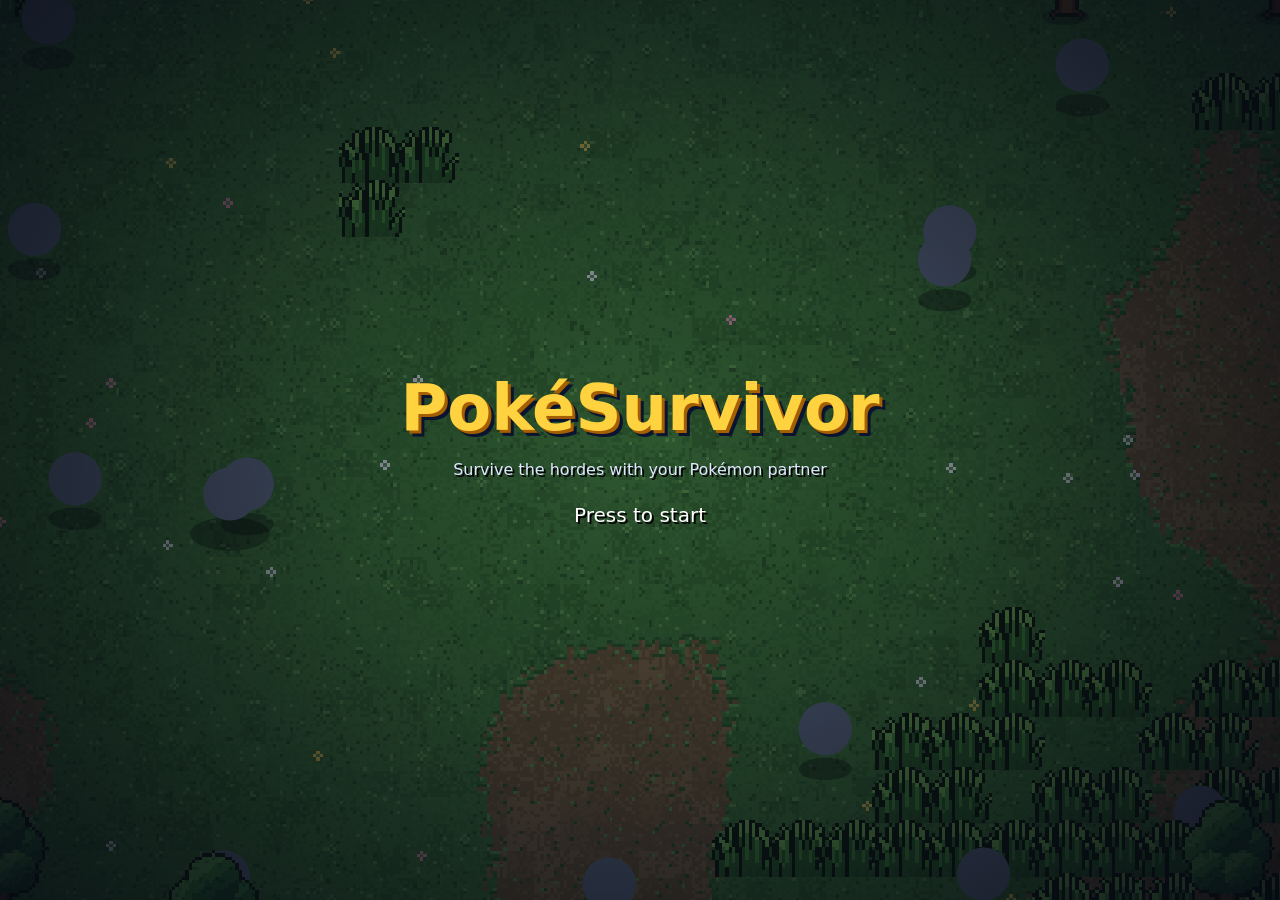
==== commit c375e15f: "Sync upstream main (backup 2026-11-01) Bring fork main to JPTER78/pokesurvivor tip b742e43772e37d077" ====
--- a/en/index.html
+++ b/en/index.html
@@ -83,8 +83,8 @@
   ]
 }
 </script>
-<link rel="stylesheet" href="css/style.css?v=12bfcf3bf0">
-<script src="js/core/locales.js?v=55554b7156"></script>
+<link rel="stylesheet" href="css/style.css?v=d872f9ecde">
+<script src="js/core/locales.js?v=bf865b903f"></script>
 <script src="js/noframe.js"></script>
 </head>
 <body>
@@ -413,6 +413,7 @@
     <div class="tabs" id="mod-tabs">
       <div class="tab on" data-tab="rep">Reportes</div>
       <div class="tab" data-tab="sus">Baneados</div>
+      <div class="tab" data-tab="acc">Cuentas</div>
     </div>
     <div id="mod-list" class="rk-list" style="max-height:60vh"></div>
   </div>
@@ -593,6 +594,6 @@
   </div>
 </section>
 
-<script defer src="js/app.min.js?v=7cc83e285f"></script>
+<script defer src="js/app.min.js?v=6b2b3547e5"></script>
 </body>
 </html>
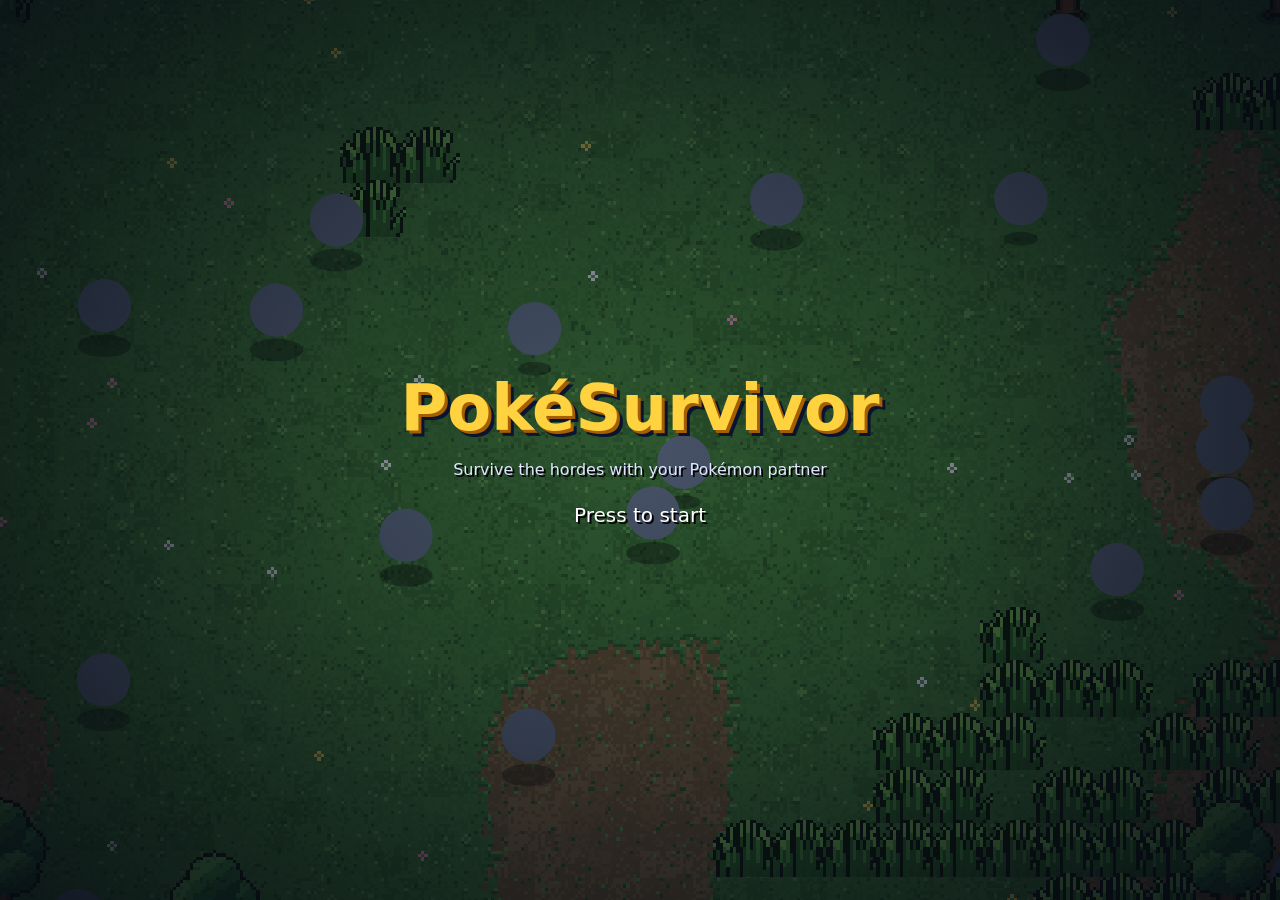
==== commit 9a5e15d2: "Sync upstream main (backup 2026-11-02) Bring fork main to JPTER78/pokesurvivor tip 90cdd941da04793e3" ====
--- a/en/index.html
+++ b/en/index.html
@@ -594,6 +594,6 @@
   </div>
 </section>
 
-<script defer src="js/app.min.js?v=6b2b3547e5"></script>
+<script defer src="js/app.min.js?v=75a5062841"></script>
 </body>
 </html>
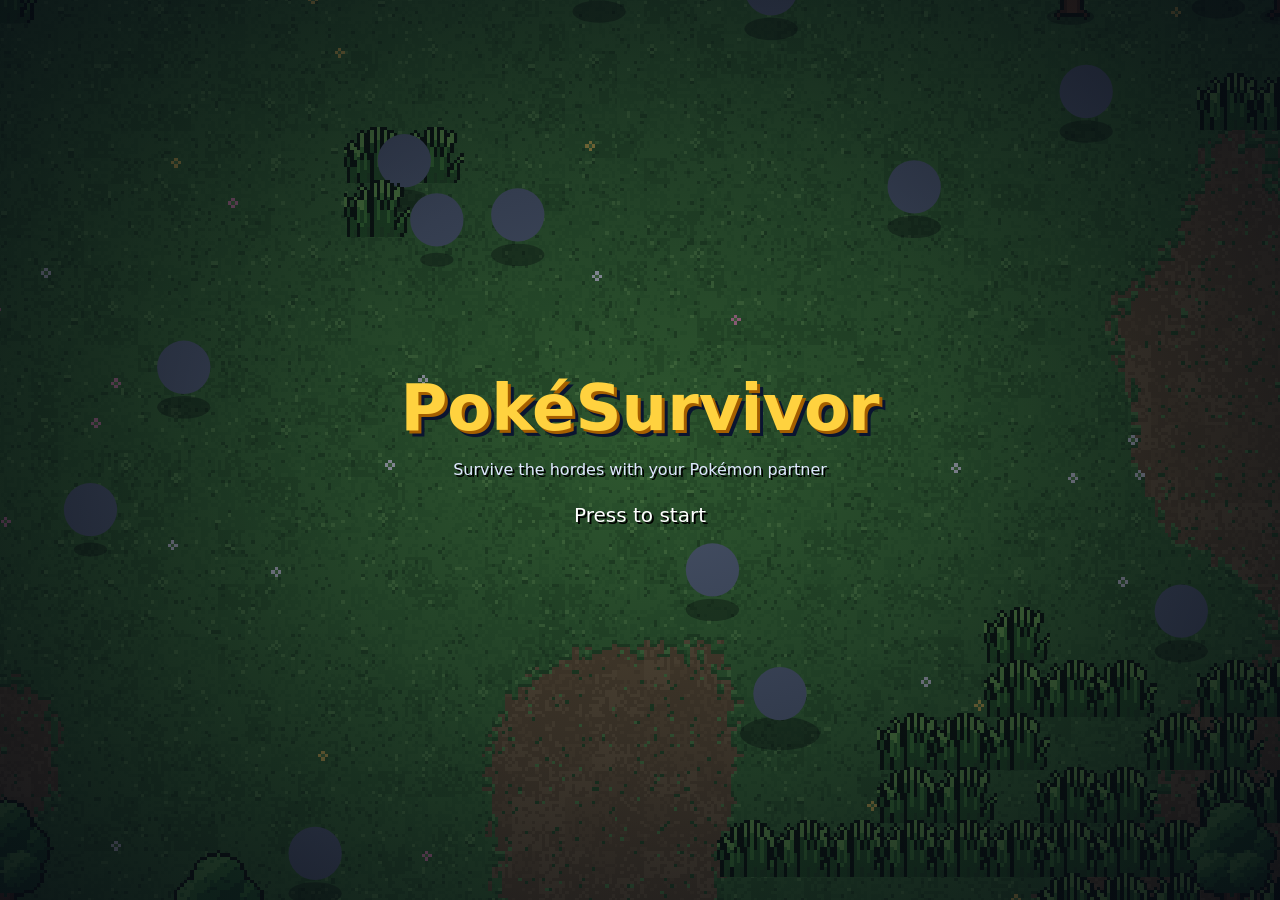
==== commit 283f650b: "Merge pull request #18 from garykhfung/sync-upstream-2026-11-03 Sync upstream main (backup 2026-11-0" ====
--- a/en/index.html
+++ b/en/index.html
@@ -83,8 +83,8 @@
   ]
 }
 </script>
-<link rel="stylesheet" href="css/style.css?v=d872f9ecde">
-<script src="js/core/locales.js?v=bf865b903f"></script>
+<link rel="stylesheet" href="css/style.css?v=11c8d0d01a">
+<script src="js/core/locales.js?v=ba2ae89740"></script>
 <script src="js/noframe.js"></script>
 </head>
 <body>
@@ -594,6 +594,6 @@
   </div>
 </section>
 
-<script defer src="js/app.min.js?v=75a5062841"></script>
+<script defer src="js/app.min.js?v=064519c8ee"></script>
 </body>
 </html>
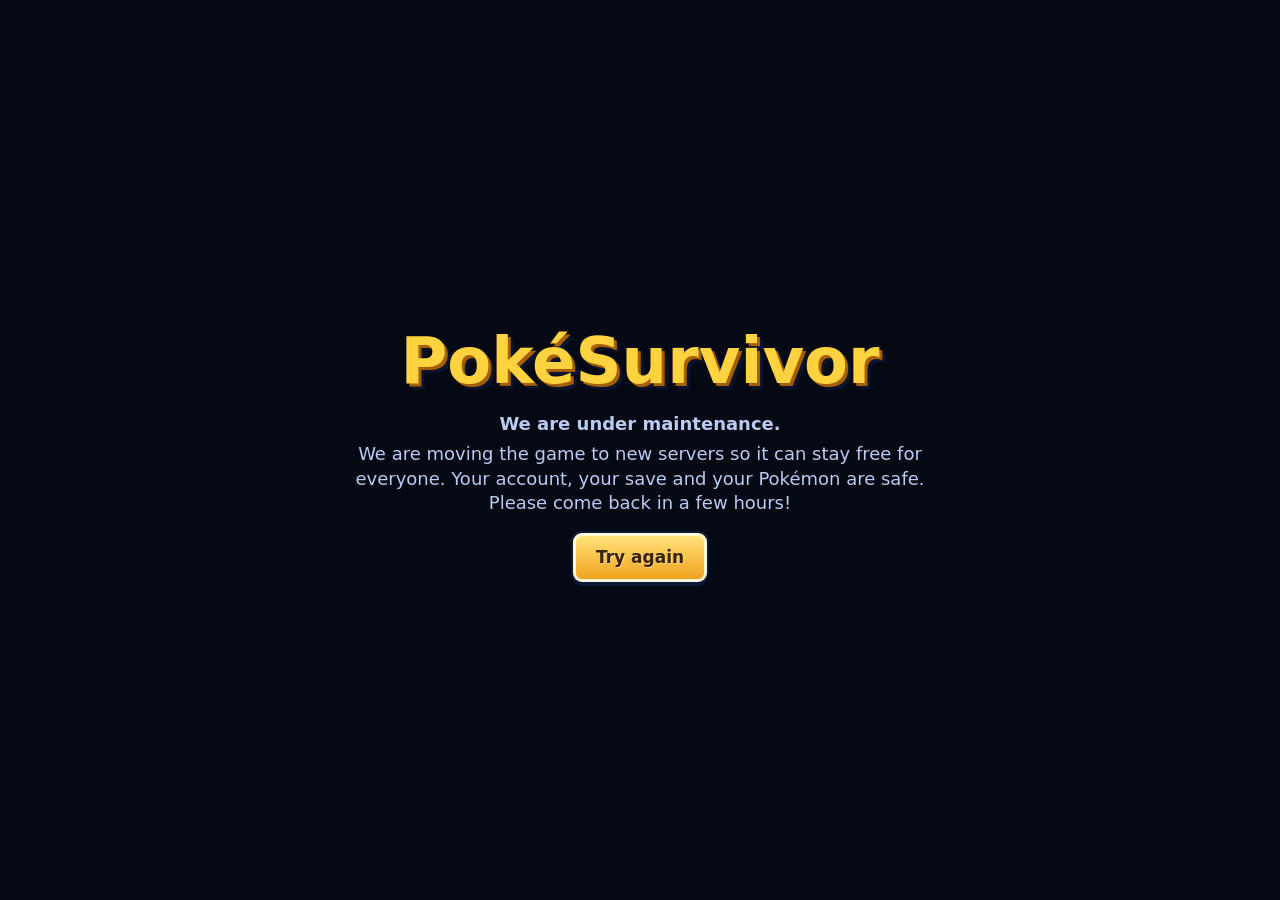
==== commit 7fdffe6c: "Mantenimiento" ====
--- a/en/index.html
+++ b/en/index.html
@@ -83,7 +83,7 @@
   ]
 }
 </script>
-<link rel="stylesheet" href="css/style.css?v=11c8d0d01a">
+<link rel="stylesheet" href="css/style.css?v=d872f9ecde">
 <script src="js/core/locales.js?v=ba2ae89740"></script>
 <script src="js/noframe.js"></script>
 </head>
@@ -594,6 +594,6 @@
   </div>
 </section>
 
-<script defer src="js/app.min.js?v=064519c8ee"></script>
+<script defer src="js/app.min.js?v=7d7d7cc6e0"></script>
 </body>
 </html>
